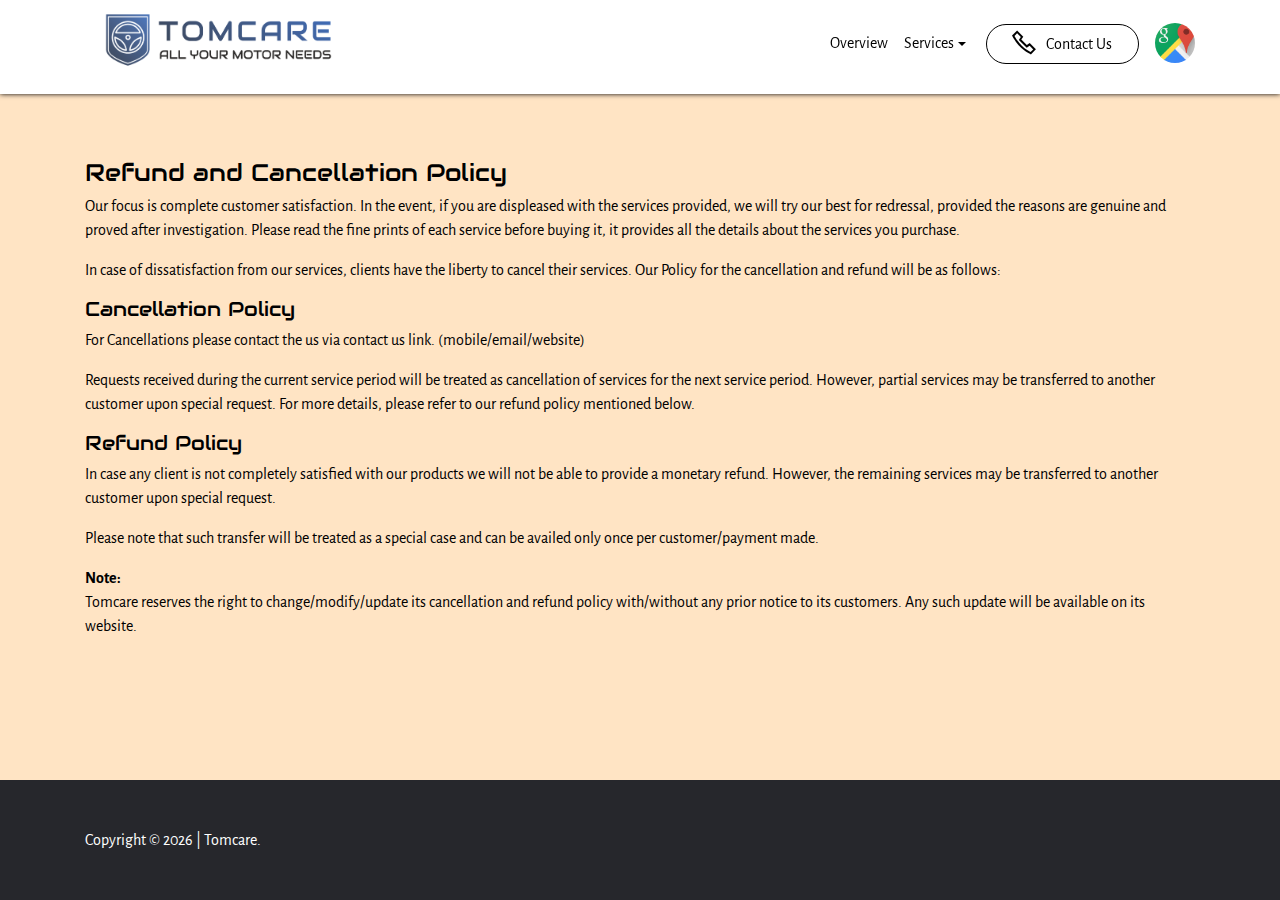
==== refundandcancellation.html @ 403dcb38 "compliance" ====
<!DOCTYPE html>
<html>
	<head>
		<meta charset="UTF-8">
		<meta http-equiv="X-UA-Compatible" content="IE=edge">
		<meta name="viewport" content="width=device-width, initial-scale=1, minimum-scale=1">
		<link rel="shortcut icon" href="assets/images/favicon.ico" type="image/x-icon">
		<meta name="description" content="Tomcare is the top destination for all your motor needs, car wash, repairs and refurbishing in Manyata Tech Park and Bangalore">
		<meta name="keywords" content="tomcare,motor repair,motor needs,car repair,car wash,car needs,car,manyata,mebp,manyata tech park,bangalore">
		<title>Tomcare</title>
		<link rel="stylesheet" href="https://fonts.googleapis.com/css?family=Alegreya+Sans:400,700&subset=latin,vietnamese,latin-ext">
		<link rel="stylesheet" href="assets/web/assets/mobirise-icons/mobirise-icons.css">
		<link rel="stylesheet" href="https://fonts.googleapis.com/css?family=Playfair+Display:400,700&subset=latin,cyrillic">
		<link rel="stylesheet" href="assets/web/assets/mobirise-icons2/mobirise2.css">
		<link rel="stylesheet" href="assets/tether/tether.min.css">
		<link rel="stylesheet" href="assets/bootstrap/css/bootstrap.min.css">
		<link rel="stylesheet" href="assets/socicon/css/socicon.min.css">
		<link rel="stylesheet" href="assets/dropdown-menu/style.light.css">
		<link rel="stylesheet" href="assets/puritym/css/style.css">
		<link rel="preload" as="style" href="assets/mobirise/css/mbr-additional.css">
		<link rel="stylesheet" href="assets/mobirise/css/mbr-additional.css" type="text/css">
		<link rel="stylesheet" href="assets/custom/css/style.css">
	</head>
	<body>
		<section id="dropdown-menu-0" data-rv-view="0">
			<nav class="navbar navbar-dropdown navbar-fixed-top">
				<div class="container">
					<div class="navbar-brand">
						<h1>
							<a href="https://www.tomcare.in" class="navbar-logo"><img src="assets/images/logo.png" alt="Tomcare"></a>
							<a href="https://www.tomcare.in" class="hidden">Tomcare</a>
						</h1>
					</div>
					<button class="navbar-toggler pull-xs-right hidden-md-up" type="button" data-toggle="collapse" data-target="index.html#exCollapsingNavbar">
						<div class="hamburger-icon"></div>
					</button>
					<ul class="nav-dropdown collapse pull-xs-right navbar-toggleable-sm nav navbar-nav" id="exCollapsingNavbar">
						<li class="nav-item"><a class="nav-link link" href="index.html#msg-box4-d">Overview</a></li>
						<li class="nav-item dropdown open">
							<a class="nav-link link dropdown-toggle" data-toggle="dropdown-submenu" href="index.html#msg-box4-d" aria-expanded="true">Services</a>
							<div class="dropdown-menu">
								<a class="dropdown-item" href="index.html#bikes">Bikes</a>
								<a class="dropdown-item" href="index.html#hatchback">Hatchback</a>
								<a class="dropdown-item" href="index.html#sedan">Sedan</a>
								<a class="dropdown-item" href="index.html#suv">SUV</a>
							</div>
						</li>
						<li class="nav-item hidden-md-up"><a class="nav-link link" href="index.html#form1-1">Contact Us</a></li>
						<li class="nav-item hidden-md-up"><a class="nav-link link" href="index.html#contacts2-9">Find us on Google Maps</a></li>
						<li class="nav-item nav-btn hidden-xs-down">
							<a class="nav-link btn btn-black-outline btn-black" href="index.html#form1-1">
							<span class="mobi-mbri mobi-mbri-phone mbr-iconfont mbr-iconfont-btn"></span>
							Contact Us
							</a>
						</li>
						<li class="nav-item hidden-xs-down">
							<a class="nav-link google-map-link" href="index.html#contacts2-9"><img alt="Find us on Google Maps" src="assets/images/google-maps.png"/></a>
						</li>
					</ul>
				</div>
			</nav>
		</section>
		<section id="refund-and-cancellation" style="padding-top:10rem">
			<div class="container">
				<div class="row">
					<div class="col-xs-12 col-md-12">
						<h4>Refund and Cancellation Policy</h4>
						<p>Our focus is complete customer satisfaction. In the event, if you are displeased with the services provided, we will try our best for redressal, provided the reasons are genuine and proved after investigation. Please read the fine prints of each service before buying it, it provides all the details about the services you purchase.</p>
						<p>In case of dissatisfaction from our services, clients have the liberty to cancel their services. Our Policy for the cancellation and refund will be as follows:</p>
						<h5>Cancellation Policy</h5>
						<p>For Cancellations please contact the us via contact us link. (mobile/email/website)</p>
						<p>Requests received during the current service period will be treated as cancellation of services for the next service period. However, partial services may be transferred to another customer upon special request. For more details, please refer to our refund policy mentioned below.</p>
						<h5>Refund Policy</h5>
						<p>In case any client is not completely satisfied with our products we will not be able to provide a monetary refund. However, the remaining services may be transferred to another customer upon special request.</p>
						<p>Please note that such transfer will be treated as a special case and can be availed only once per customer/payment made.</p>
						<strong>Note:</strong>
						<p>Tomcare reserves the right to change/modify/update its cancellation and refund policy with/without any prior notice to its customers. Any such update will be available on its website.</p>
					</div>
				</div>
			</div>
		</section>
		<footer class="mbr-section mbr-section-nopadding mbr-footer" id="footer1-2" data-rv-view="43" style="background-color: rgb(38, 39, 44); padding-top: 3rem; padding-bottom: 1.98rem;">
			<div class="container">
				<p>
					Copyright © <script>document.write(new Date().getFullYear());</script> | Tomcare. <a class="hidden" href="#">Terms of Use</a>  <a class="hidden" href="#">Privacy Policy</a>
				</p>
			</div>
		</footer>
		<script src="assets/web/assets/jquery/jquery.min.js"></script>
		<script src="assets/web/assets/jquery/jquery-ui.min.js"></script>
		<script src="assets/tether/tether.min.js"></script>
		<script src="assets/bootstrap/js/bootstrap.min.js"></script>
		<script src="assets/smooth-scroll/smooth-scroll.js"></script>
		<script src="assets/dropdown-menu/script.js"></script>
		<script src="assets/puritym/js/script.js"></script>
		<script src="assets/formoid/formoid.min.js"></script>
		<script src="assets/custom/js/script.js"></script>
	</body>
</html>
---- assets/web/assets/mobirise-icons/mobirise-icons.css ----
@font-face {
  font-family: 'MobiriseIcons';
  src:  url('mobirise-icons.eot?spat4u');
  src:  url('mobirise-icons.eot?spat4u#iefix') format('embedded-opentype'),
    url('mobirise-icons.ttf?spat4u') format('truetype'),
    url('mobirise-icons.woff?spat4u') format('woff'),
    url('mobirise-icons.svg?spat4u#MobiriseIcons') format('svg');
  font-weight: normal;
  font-style: normal;
  font-display: swap;
}

[class^="mbri-"], [class*=" mbri-"] {
  /* use !important to prevent issues with browser extensions that change fonts */
  font-family: MobiriseIcons !important;
  speak: none;
  font-style: normal;
  font-weight: normal;
  font-variant: normal;
  text-transform: none;
  line-height: 1;

  /* Better Font Rendering =========== */
  -webkit-font-smoothing: antialiased;
  -moz-osx-font-smoothing: grayscale;
}

.mbri-add-submenu:before {
  content: "\e900";
}
.mbri-alert:before {
  content: "\e901";
}
.mbri-align-center:before {
  content: "\e902";
}
.mbri-align-justify:before {
  content: "\e903";
}
.mbri-align-left:before {
  content: "\e904";
}
.mbri-align-right:before {
  content: "\e905";
}
.mbri-android:before {
  content: "\e906";
}
.mbri-apple:before {
  content: "\e907";
}
.mbri-arrow-down:before {
  content: "\e908";
}
.mbri-arrow-next:before {
  content: "\e909";
}
.mbri-arrow-prev:before {
  content: "\e90a";
}
.mbri-arrow-up:before {
  content: "\e90b";
}
.mbri-bold:before {
  content: "\e90c";
}
.mbri-bookmark:before {
  content: "\e90d";
}
.mbri-bootstrap:before {
  content: "\e90e";
}
.mbri-briefcase:before {
  content: "\e90f";
}
.mbri-browse:before {
  content: "\e910";
}
.mbri-bulleted-list:before {
  content: "\e911";
}
.mbri-calendar:before {
  content: "\e912";
}
.mbri-camera:before {
  content: "\e913";
}
.mbri-cart-add:before {
  content: "\e914";
}
.mbri-cart-full:before {
  content: "\e915";
}
.mbri-cash:before {
  content: "\e916";
}
.mbri-change-style:before {
  content: "\e917";
}
.mbri-chat:before {
  content: "\e918";
}
.mbri-clock:before {
  content: "\e919";
}
.mbri-close:before {
  content: "\e91a";
}
.mbri-cloud:before {
  content: "\e91b";
}
.mbri-code:before {
  content: "\e91c";
}
.mbri-contact-form:before {
  content: "\e91d";
}
.mbri-credit-card:before {
  content: "\e91e";
}
.mbri-cursor-click:before {
  content: "\e91f";
}
.mbri-cust-feedback:before {
  content: "\e920";
}
.mbri-database:before {
  content: "\e921";
}
.mbri-delivery:before {
  content: "\e922";
}
.mbri-desktop:before {
  content: "\e923";
}
.mbri-devices:before {
  content: "\e924";
}
.mbri-down:before {
  content: "\e925";
}
.mbri-download:before {
  content: "\e989";
}
.mbri-drag-n-drop:before {
  content: "\e927";
}
.mbri-drag-n-drop2:before {
  content: "\e928";
}
.mbri-edit:before {
  content: "\e929";
}
.mbri-edit2:before {
  content: "\e92a";
}
.mbri-error:before {
  content: "\e92b";
}
.mbri-extension:before {
  content: "\e92c";
}
.mbri-features:before {
  content: "\e92d";
}
.mbri-file:before {
  content: "\e92e";
}
.mbri-flag:before {
  content: "\e92f";
}
.mbri-folder:before {
  content: "\e930";
}
.mbri-gift:before {
  content: "\e931";
}
.mbri-github:before {
  content: "\e932";
}
.mbri-globe:before {
  content: "\e933";
}
.mbri-globe-2:before {
  content: "\e934";
}
.mbri-growing-chart:before {
  content: "\e935";
}
.mbri-hearth:before {
  content: "\e936";
}
.mbri-help:before {
  content: "\e937";
}
.mbri-home:before {
  content: "\e938";
}
.mbri-hot-cup:before {
  content: "\e939";
}
.mbri-idea:before {
  content: "\e93a";
}
.mbri-image-gallery:before {
  content: "\e93b";
}
.mbri-image-slider:before {
  content: "\e93c";
}
.mbri-info:before {
  content: "\e93d";
}
.mbri-italic:before {
  content: "\e93e";
}
.mbri-key:before {
  content: "\e93f";
}
.mbri-laptop:before {
  content: "\e940";
}
.mbri-layers:before {
  content: "\e941";
}
.mbri-left-right:before {
  content: "\e942";
}
.mbri-left:before {
  content: "\e943";
}
.mbri-letter:before {
  content: "\e944";
}
.mbri-like:before {
  content: "\e945";
}
.mbri-link:before {
  content: "\e946";
}
.mbri-lock:before {
  content: "\e947";
}
.mbri-login:before {
  content: "\e948";
}
.mbri-logout:before {
  content: "\e949";
}
.mbri-magic-stick:before {
  content: "\e94a";
}
.mbri-map-pin:before {
  content: "\e94b";
}
.mbri-menu:before {
  content: "\e94c";
}
.mbri-mobile:before {
  content: "\e94d";
}
.mbri-mobile2:before {
  content: "\e94e";
}
.mbri-mobirise:before {
  content: "\e94f";
}
.mbri-more-horizontal:before {
  content: "\e950";
}
.mbri-more-vertical:before {
  content: "\e951";
}
.mbri-music:before {
  content: "\e952";
}
.mbri-new-file:before {
  content: "\e953";
}
.mbri-numbered-list:before {
  content: "\e954";
}
.mbri-opened-folder:before {
  content: "\e955";
}
.mbri-pages:before {
  content: "\e956";
}
.mbri-paper-plane:before {
  content: "\e957";
}
.mbri-paperclip:before {
  content: "\e958";
}
.mbri-photo:before {
  content: "\e959";
}
.mbri-photos:before {
  content: "\e95a";
}
.mbri-pin:before {
  content: "\e95b";
}
.mbri-play:before {
  content: "\e95c";
}
.mbri-plus:before {
  content: "\e95d";
}
.mbri-preview:before {
  content: "\e95e";
}
.mbri-print:before {
  content: "\e95f";
}
.mbri-protect:before {
  content: "\e960";
}
.mbri-question:before {
  content: "\e961";
}
.mbri-quote-left:before {
  content: "\e962";
}
.mbri-quote-right:before {
  content: "\e963";
}
.mbri-refresh:before {
  content: "\e964";
}
.mbri-responsive:before {
  content: "\e965";
}
.mbri-right:before {
  content: "\e966";
}
.mbri-rocket:before {
  content: "\e967";
}
.mbri-sad-face:before {
  content: "\e968";
}
.mbri-sale:before {
  content: "\e969";
}
.mbri-save:before {
  content: "\e96a";
}
.mbri-search:before {
  content: "\e96b";
}
.mbri-setting:before {
  content: "\e96c";
}
.mbri-setting2:before {
  content: "\e96d";
}
.mbri-setting3:before {
  content: "\e96e";
}
.mbri-share:before {
  content: "\e96f";
}
.mbri-shopping-bag:before {
  content: "\e970";
}
.mbri-shopping-basket:before {
  content: "\e971";
}
.mbri-shopping-cart:before {
  content: "\e972";
}
.mbri-sites:before {
  content: "\e973";
}
.mbri-smile-face:before {
  content: "\e974";
}
.mbri-speed:before {
  content: "\e975";
}
.mbri-star:before {
  content: "\e976";
}
.mbri-success:before {
  content: "\e977";
}
.mbri-sun:before {
  content: "\e978";
}
.mbri-sun2:before {
  content: "\e979";
}
.mbri-tablet:before {
  content: "\e97a";
}
.mbri-tablet-vertical:before {
  content: "\e97b";
}
.mbri-target:before {
  content: "\e97c";
}
.mbri-timer:before {
  content: "\e97d";
}
.mbri-to-ftp:before {
  content: "\e97e";
}
.mbri-to-local-drive:before {
  content: "\e97f";
}
.mbri-touch-swipe:before {
  content: "\e980";
}
.mbri-touch:before {
  content: "\e981";
}
.mbri-trash:before {
  content: "\e982";
}
.mbri-underline:before {
  content: "\e983";
}
.mbri-unlink:before {
  content: "\e984";
}
.mbri-unlock:before {
  content: "\e985";
}
.mbri-up-down:before {
  content: "\e986";
}
.mbri-up:before {
  content: "\e987";
}
.mbri-update:before {
  content: "\e988";
}
.mbri-upload:before {
 content: "\e926"; 
}
.mbri-user:before {
  content: "\e98a";
}
.mbri-user2:before {
  content: "\e98b";
}
.mbri-users:before {
  content: "\e98c";
}
.mbri-video:before {
  content: "\e98d";
}
.mbri-video-play:before {
  content: "\e98e";
}
.mbri-watch:before {
  content: "\e98f";
}
.mbri-website-theme:before {
  content: "\e990";
}
.mbri-wifi:before {
  content: "\e991";
}
.mbri-windows:before {
  content: "\e992";
}
.mbri-zoom-out:before {
  content: "\e993";
}
.mbri-redo:before {
  content: "\e994";
}
.mbri-undo:before {
  content: "\e995";
}
---- assets/web/assets/mobirise-icons2/mobirise2.css ----
@font-face {
  font-family: 'Moririse2';
  font-display: swap;
  src:  url('mobirise2.eot?f2bix4');
  src:  url('mobirise2.eot?f2bix4#iefix') format('embedded-opentype'),
    url('mobirise2.ttf?f2bix4') format('truetype'),
    url('mobirise2.woff?f2bix4') format('woff'),
    url('mobirise2.svg?f2bix4#mobirise2') format('svg');
  font-weight: normal;
  font-style: normal;
}

[class^="mobi-"], [class*=" mobi-"] {
  /* use !important to prevent issues with browser extensions that change fonts */
  font-family: 'Moririse2' !important;
  speak: none;
  font-style: normal;
  font-weight: normal;
  font-variant: normal;
  text-transform: none;
  line-height: 1;

  /* Better Font Rendering =========== */
  -webkit-font-smoothing: antialiased;
  -moz-osx-font-smoothing: grayscale;
}

.mobi-mbri-add-submenu:before {
  content: "\e900";
}
.mobi-mbri-alert:before {
  content: "\e901";
}
.mobi-mbri-align-center:before {
  content: "\e902";
}
.mobi-mbri-align-justify:before {
  content: "\e903";
}
.mobi-mbri-align-left:before {
  content: "\e904";
}
.mobi-mbri-align-right:before {
  content: "\e905";
}
.mobi-mbri-android:before {
  content: "\e906";
}
.mobi-mbri-apple:before {
  content: "\e907";
}
.mobi-mbri-arrow-down:before {
  content: "\e908";
}
.mobi-mbri-arrow-next:before {
  content: "\e909";
}
.mobi-mbri-arrow-prev:before {
  content: "\e90a";
}
.mobi-mbri-arrow-up:before {
  content: "\e90b";
}
.mobi-mbri-bold:before {
  content: "\e90c";
}
.mobi-mbri-bookmark:before {
  content: "\e90d";
}
.mobi-mbri-bootstrap:before {
  content: "\e90e";
}
.mobi-mbri-briefcase:before {
  content: "\e90f";
}
.mobi-mbri-browse:before {
  content: "\e910";
}
.mobi-mbri-bulleted-list:before {
  content: "\e911";
}
.mobi-mbri-calendar:before {
  content: "\e912";
}
.mobi-mbri-camera:before {
  content: "\e913";
}
.mobi-mbri-cart-add:before {
  content: "\e914";
}
.mobi-mbri-cart-full:before {
  content: "\e915";
}
.mobi-mbri-cash:before {
  content: "\e916";
}
.mobi-mbri-change-style:before {
  content: "\e917";
}
.mobi-mbri-chat:before {
  content: "\e918";
}
.mobi-mbri-clock:before {
  content: "\e919";
}
.mobi-mbri-close:before {
  content: "\e91a";
}
.mobi-mbri-cloud:before {
  content: "\e91b";
}
.mobi-mbri-code:before {
  content: "\e91c";
}
.mobi-mbri-contact-form:before {
  content: "\e91d";
}
.mobi-mbri-credit-card:before {
  content: "\e91e";
}
.mobi-mbri-cursor-click:before {
  content: "\e91f";
}
.mobi-mbri-cust-feedback:before {
  content: "\e920";
}
.mobi-mbri-database:before {
  content: "\e921";
}
.mobi-mbri-delivery:before {
  content: "\e922";
}
.mobi-mbri-desktop:before {
  content: "\e923";
}
.mobi-mbri-devices:before {
  content: "\e924";
}
.mobi-mbri-down:before {
  content: "\e925";
}
.mobi-mbri-download-2:before {
  content: "\e926";
}
.mobi-mbri-download:before {
  content: "\e927";
}
.mobi-mbri-drag-n-drop-2:before {
  content: "\e928";
}
.mobi-mbri-drag-n-drop:before {
  content: "\e929";
}
.mobi-mbri-edit-2:before {
  content: "\e92a";
}
.mobi-mbri-edit:before {
  content: "\e92b";
}
.mobi-mbri-error:before {
  content: "\e92c";
}
.mobi-mbri-extension:before {
  content: "\e92d";
}
.mobi-mbri-features:before {
  content: "\e92e";
}
.mobi-mbri-file:before {
  content: "\e92f";
}
.mobi-mbri-flag:before {
  content: "\e930";
}
.mobi-mbri-folder:before {
  content: "\e931";
}
.mobi-mbri-gift:before {
  content: "\e932";
}
.mobi-mbri-github:before {
  content: "\e933";
}
.mobi-mbri-globe-2:before {
  content: "\e934";
}
.mobi-mbri-globe:before {
  content: "\e935";
}
.mobi-mbri-growing-chart:before {
  content: "\e936";
}
.mobi-mbri-hearth:before {
  content: "\e937";
}
.mobi-mbri-help:before {
  content: "\e938";
}
.mobi-mbri-home:before {
  content: "\e939";
}
.mobi-mbri-hot-cup:before {
  content: "\e93a";
}
.mobi-mbri-idea:before {
  content: "\e93b";
}
.mobi-mbri-image-gallery:before {
  content: "\e93c";
}
.mobi-mbri-image-slider:before {
  content: "\e93d";
}
.mobi-mbri-info:before {
  content: "\e93e";
}
.mobi-mbri-italic:before {
  content: "\e93f";
}
.mobi-mbri-key:before {
  content: "\e940";
}
.mobi-mbri-laptop:before {
  content: "\e941";
}
.mobi-mbri-layers:before {
  content: "\e942";
}
.mobi-mbri-left-right:before {
  content: "\e943";
}
.mobi-mbri-left:before {
  content: "\e944";
}
.mobi-mbri-letter:before {
  content: "\e945";
}
.mobi-mbri-like:before {
  content: "\e946";
}
.mobi-mbri-link:before {
  content: "\e947";
}
.mobi-mbri-lock:before {
  content: "\e948";
}
.mobi-mbri-login:before {
  content: "\e949";
}
.mobi-mbri-logout:before {
  content: "\e94a";
}
.mobi-mbri-magic-stick:before {
  content: "\e94b";
}
.mobi-mbri-map-pin:before {
  content: "\e94c";
}
.mobi-mbri-menu:before {
  content: "\e94d";
}
.mobi-mbri-mobile-2:before {
  content: "\e94e";
}
.mobi-mbri-mobile-horizontal:before {
  content: "\e94f";
}
.mobi-mbri-mobile:before {
  content: "\e950";
}
.mobi-mbri-mobirise:before {
  content: "\e951";
}
.mobi-mbri-more-horizontal:before {
  content: "\e952";
}
.mobi-mbri-more-vertical:before {
  content: "\e953";
}
.mobi-mbri-music:before {
  content: "\e954";
}
.mobi-mbri-new-file:before {
  content: "\e955";
}
.mobi-mbri-numbered-list:before {
  content: "\e956";
}
.mobi-mbri-opened-folder:before {
  content: "\e957";
}
.mobi-mbri-pages:before {
  content: "\e958";
}
.mobi-mbri-paper-plane:before {
  content: "\e959";
}
.mobi-mbri-paperclip:before {
  content: "\e95a";
}
.mobi-mbri-phone:before {
  content: "\e95b";
}
.mobi-mbri-photo:before {
  content: "\e95c";
}
.mobi-mbri-photos:before {
  content: "\e95d";
}
.mobi-mbri-pin:before {
  content: "\e95e";
}
.mobi-mbri-play:before {
  content: "\e95f";
}
.mobi-mbri-plus:before {
  content: "\e960";
}
.mobi-mbri-preview:before {
  content: "\e961";
}
.mobi-mbri-print:before {
  content: "\e962";
}
.mobi-mbri-protect:before {
  content: "\e963";
}
.mobi-mbri-question:before {
  content: "\e964";
}
.mobi-mbri-quote-left:before {
  content: "\e965";
}
.mobi-mbri-quote-right:before {
  content: "\e966";
}
.mobi-mbri-redo:before {
  content: "\e967";
}
.mobi-mbri-refresh:before {
  content: "\e968";
}
.mobi-mbri-responsive-2:before {
  content: "\e969";
}
.mobi-mbri-responsive:before {
  content: "\e96a";
}
.mobi-mbri-right:before {
  content: "\e96b";
}
.mobi-mbri-rocket:before {
  content: "\e96c";
}
.mobi-mbri-sad-face:before {
  content: "\e96d";
}
.mobi-mbri-sale:before {
  content: "\e96e";
}
.mobi-mbri-save:before {
  content: "\e96f";
}
.mobi-mbri-search:before {
  content: "\e970";
}
.mobi-mbri-setting-2:before {
  content: "\e971";
}
.mobi-mbri-setting-3:before {
  content: "\e972";
}
.mobi-mbri-setting:before {
  content: "\e973";
}
.mobi-mbri-share:before {
  content: "\e974";
}
.mobi-mbri-shopping-bag:before {
  content: "\e975";
}
.mobi-mbri-shopping-basket:before {
  content: "\e976";
}
.mobi-mbri-shopping-cart:before {
  content: "\e977";
}
.mobi-mbri-sites:before {
  content: "\e978";
}
.mobi-mbri-smile-face:before {
  content: "\e979";
}
.mobi-mbri-speed:before {
  content: "\e97a";
}
.mobi-mbri-star:before {
  content: "\e97b";
}
.mobi-mbri-success:before {
  content: "\e97c";
}
.mobi-mbri-sun:before {
  content: "\e97d";
}
.mobi-mbri-sun2:before {
  content: "\e97e";
}
.mobi-mbri-tablet-vertical:before {
  content: "\e97f";
}
.mobi-mbri-tablet:before {
  content: "\e980";
}
.mobi-mbri-target:before {
  content: "\e981";
}
.mobi-mbri-timer:before {
  content: "\e982";
}
.mobi-mbri-to-ftp:before {
  content: "\e983";
}
.mobi-mbri-to-local-drive:before {
  content: "\e984";
}
.mobi-mbri-touch-swipe:before {
  content: "\e985";
}
.mobi-mbri-touch:before {
  content: "\e986";
}
.mobi-mbri-trash:before {
  content: "\e987";
}
.mobi-mbri-underline:before {
  content: "\e988";
}
.mobi-mbri-undo:before {
  content: "\e989";
}
.mobi-mbri-unlink:before {
  content: "\e98a";
}
.mobi-mbri-unlock:before {
  content: "\e98b";
}
.mobi-mbri-up-down:before {
  content: "\e98c";
}
.mobi-mbri-up:before {
  content: "\e98d";
}
.mobi-mbri-update:before {
  content: "\e98e";
}
.mobi-mbri-upload-2:before {
  content: "\e98f";
}
.mobi-mbri-upload:before {
  content: "\e990";
}
.mobi-mbri-user-2:before {
  content: "\e991";
}
.mobi-mbri-user:before {
  content: "\e992";
}
.mobi-mbri-users:before {
  content: "\e993";
}
.mobi-mbri-video-play:before {
  content: "\e994";
}
.mobi-mbri-video:before {
  content: "\e995";
}
.mobi-mbri-watch:before {
  content: "\e996";
}
.mobi-mbri-website-theme-2:before {
  content: "\e997";
}
.mobi-mbri-website-theme:before {
  content: "\e998";
}
.mobi-mbri-wifi:before {
  content: "\e999";
}
.mobi-mbri-windows:before {
  content: "\e99a";
}
.mobi-mbri-zoom-in:before {
  content: "\e99b";
}
.mobi-mbri-zoom-out:before {
  content: "\e99c";
}
---- assets/socicon/css/socicon.min.css ----
@font-face{font-family:'socicon';src:url('../fonts/socicon.eot');src:url('../fonts/socicon.eot?#iefix') format('embedded-opentype'),url('../fonts/socicon.woff') format('woff'),url('../fonts/socicon.woff2') format('woff2'),url('../fonts/socicon.ttf') format('truetype'),url('../fonts/socicon.svg#sociconregular') format('svg');font-weight:normal;font-style:normal}.socicon{position:relative;top:1px;display:inline-block;font-family:'socicon';font-style:normal;font-weight:normal;line-height:1;text-transform:none !important;-webkit-font-smoothing:antialiased;-moz-osx-font-smoothing:grayscale}.socicon-twitter:before{content:"a"}.socicon-facebook:before{content:"b"}.socicon-google:before{content:"c"}.socicon-pinterest:before{content:"d"}.socicon-foursquare:before{content:"e"}.socicon-yahoo:before{content:"f"}.socicon-skype:before{content:"g"}.socicon-yelp:before{content:"h"}.socicon-feedburner:before{content:"i"}.socicon-linkedin:before{content:"j"}.socicon-viadeo:before{content:"k"}.socicon-xing:before{content:"l"}.socicon-myspace:before{content:"m"}.socicon-soundcloud:before{content:"n"}.socicon-spotify:before{content:"o"}.socicon-grooveshark:before{content:"p"}.socicon-lastfm:before{content:"q"}.socicon-youtube:before{content:"r"}.socicon-vimeo:before{content:"s"}.socicon-dailymotion:before{content:"t"}.socicon-vine:before{content:"u"}.socicon-flickr:before{content:"v"}.socicon-500px:before{content:"w"}.socicon-instagram:before{content:"x"}.socicon-wordpress:before{content:"y"}.socicon-tumblr:before{content:"z"}.socicon-blogger:before{content:"A"}.socicon-technorati:before{content:"B"}.socicon-reddit:before{content:"C"}.socicon-dribbble:before{content:"D"}.socicon-stumbleupon:before{content:"E"}.socicon-digg:before{content:"F"}.socicon-envato:before{content:"G"}.socicon-behance:before{content:"H"}.socicon-delicious:before{content:"I"}.socicon-deviantart:before{content:"J"}.socicon-forrst:before{content:"K"}.socicon-play:before{content:"L"}.socicon-zerply:before{content:"M"}.socicon-wikipedia:before{content:"N"}.socicon-apple:before{content:"O"}.socicon-flattr:before{content:"P"}.socicon-github:before{content:"Q"}.socicon-chimein:before{content:"R"}.socicon-friendfeed:before{content:"S"}.socicon-newsvine:before{content:"T"}.socicon-identica:before{content:"U"}.socicon-bebo:before{content:"V"}.socicon-zynga:before{content:"W"}.socicon-steam:before{content:"X"}.socicon-xbox:before{content:"Y"}.socicon-windows:before{content:"Z"}.socicon-outlook:before{content:"1"}.socicon-coderwall:before{content:"2"}.socicon-tripadvisor:before{content:"3"}.socicon-appnet:before{content:"4"}.socicon-goodreads:before{content:"5"}.socicon-tripit:before{content:"6"}.socicon-lanyrd:before{content:"7"}.socicon-slideshare:before{content:"8"}.socicon-buffer:before{content:"9"}.socicon-rss:before{content:","}.socicon-vkontakte:before{content:";"}.socicon-disqus:before{content:":"}.socicon-houzz:before{content:"+"}.socicon-mail:before{content:"@"}.socicon-patreon:before{content:"="}.socicon-paypal:before{content:"-"}.socicon-playstation:before{content:"^"}.socicon-smugmug:before{content:"¨"}.socicon-swarm:before{content:"$"}.socicon-triplej:before{content:"*"}.socicon-yammer:before{content:"&"}.socicon-stackoverflow:before{content:"("}.socicon-drupal:before{content:"#"}.socicon-odnoklassniki:before{content:"."}.socicon-android:before{content:"_"}.socicon-meetup:before{content:"]"}.socicon-persona:before{content:")"}.socicon-amazon:before{content:"£"}.socicon-ello:before{content:"'"}.socicon-mixcloud:before{content:"\""}.socicon-8tracks:before{content:"}"}.socicon-twitch:before{content:"{"}.socicon-bg-twitter{background:#4da7de}.socicon-bg-twitter:hover{background:#4da7de !important}.socicon-bg-facebook{background:#3e5b98}.socicon-bg-facebook:hover{background:#3e5b98 !important}.socicon-bg-google{background:#d93e2d}.socicon-bg-google:hover{background:#d93e2d !important}.socicon-bg-pinterest{background:#c92619}.socicon-bg-pinterest:hover{background:#c92619 !important}.socicon-bg-foursquare{background:#f94877}.socicon-bg-foursquare:hover{background:#f94877 !important}.socicon-bg-yahoo{background:#6e2a85}.socicon-bg-yahoo:hover{background:#6e2a85 !important}.socicon-bg-skype{background:#28abe3}.socicon-bg-skype:hover{background:#28abe3 !important}.socicon-bg-yelp{background:#c83218}.socicon-bg-yelp:hover{background:#c83218 !important}.socicon-bg-feedburner{background:#fc0}.socicon-bg-feedburner:hover{background:#fc0 !important}.socicon-bg-linkedin{background:#3371b7}.socicon-bg-linkedin:hover{background:#3371b7 !important}.socicon-bg-viadeo{background:#e4a000}.socicon-bg-viadeo:hover{background:#e4a000 !important}.socicon-bg-xing{background:#005a60}.socicon-bg-xing:hover{background:#005a60 !important}.socicon-bg-myspace{background:#323232}.socicon-bg-myspace:hover{background:#323232 !important}.socicon-bg-soundcloud{background:#fe3801}.socicon-bg-soundcloud:hover{background:#fe3801 !important}.socicon-bg-spotify{background:#7bb342}.socicon-bg-spotify:hover{background:#7bb342 !important}.socicon-bg-grooveshark{background:#000}.socicon-bg-grooveshark:hover{background:#000 !important}.socicon-bg-lastfm{background:#d41316}.socicon-bg-lastfm:hover{background:#d41316 !important}.socicon-bg-youtube{background:#e02a20}.socicon-bg-youtube:hover{background:#e02a20 !important}.socicon-bg-vimeo{background:#51b5e7}.socicon-bg-vimeo:hover{background:#51b5e7 !important}.socicon-bg-dailymotion{background:#004e72}.socicon-bg-dailymotion:hover{background:#004e72 !important}.socicon-bg-vine{background:#00b389}.socicon-bg-vine:hover{background:#00b389 !important}.socicon-bg-flickr{background:#1e1e1b}.socicon-bg-flickr:hover{background:#1e1e1b !important}.socicon-bg-500px{background:#58a9de}.socicon-bg-500px:hover{background:#58a9de !important}.socicon-bg-instagram{background:#9c7c6e}.socicon-bg-instagram:hover{background:#9c7c6e !important}.socicon-bg-wordpress{background:#464646}.socicon-bg-wordpress:hover{background:#464646 !important}.socicon-bg-tumblr{background:#45556c}.socicon-bg-tumblr:hover{background:#45556c !important}.socicon-bg-blogger{background:#ec661c}.socicon-bg-blogger:hover{background:#ec661c !important}.socicon-bg-technorati{background:#5cb030}.socicon-bg-technorati:hover{background:#5cb030 !important}.socicon-bg-reddit{background:#e74a1e}.socicon-bg-reddit:hover{background:#e74a1e !important}.socicon-bg-dribbble{background:#e84d88}.socicon-bg-dribbble:hover{background:#e84d88 !important}.socicon-bg-stumbleupon{background:#e64011}.socicon-bg-stumbleupon:hover{background:#e64011 !important}.socicon-bg-digg{background:#1d1d1b}.socicon-bg-digg:hover{background:#1d1d1b !important}.socicon-bg-envato{background:#597c3a}.socicon-bg-envato:hover{background:#597c3a !important}.socicon-bg-behance{background:#000}.socicon-bg-behance:hover{background:#000 !important}.socicon-bg-delicious{background:#020202}.socicon-bg-delicious:hover{background:#020202 !important}.socicon-bg-deviantart{background:#c5d200}.socicon-bg-deviantart:hover{background:#c5d200 !important}.socicon-bg-forrst{background:#5b9a68}.socicon-bg-forrst:hover{background:#5b9a68 !important}.socicon-bg-play{background:#000}.socicon-bg-play:hover{background:#000 !important}.socicon-bg-zerply{background:#9dbc7a}.socicon-bg-zerply:hover{background:#9dbc7a !important}.socicon-bg-wikipedia{background:#000}.socicon-bg-wikipedia:hover{background:#000 !important}.socicon-bg-apple{background:#b9bfc1}.socicon-bg-apple:hover{background:#b9bfc1 !important}.socicon-bg-flattr{background:#f67c1a}.socicon-bg-flattr:hover{background:#f67c1a !important}.socicon-bg-github{background:#221e1b}.socicon-bg-github:hover{background:#221e1b !important}.socicon-bg-chimein{background:#888688}.socicon-bg-chimein:hover{background:#888688 !important}.socicon-bg-friendfeed{background:#2f72c4}.socicon-bg-friendfeed:hover{background:#2f72c4 !important}.socicon-bg-newsvine{background:#075b2f}.socicon-bg-newsvine:hover{background:#075b2f !important}.socicon-bg-identica{background:#000}.socicon-bg-identica:hover{background:#000 !important}.socicon-bg-bebo{background:#ef1011}.socicon-bg-bebo:hover{background:#ef1011 !important}.socicon-bg-zynga{background:#dc0606}.socicon-bg-zynga:hover{background:#dc0606 !important}.socicon-bg-steam{background:#8f8d8a}.socicon-bg-steam:hover{background:#8f8d8a !important}.socicon-bg-xbox{background:#92c83e}.socicon-bg-xbox:hover{background:#92c83e !important}.socicon-bg-windows{background:#00bdf6}.socicon-bg-windows:hover{background:#00bdf6 !important}.socicon-bg-outlook{background:#0072c6}.socicon-bg-outlook:hover{background:#0072c6 !important}.socicon-bg-coderwall{background:#3e8dcc}.socicon-bg-coderwall:hover{background:#3e8dcc !important}.socicon-bg-tripadvisor{background:#000}.socicon-bg-tripadvisor:hover{background:#000 !important}.socicon-bg-appnet{background:#494949}.socicon-bg-appnet:hover{background:#494949 !important}.socicon-bg-goodreads{background:#463020}.socicon-bg-goodreads:hover{background:#463020 !important}.socicon-bg-tripit{background:#1982c3}.socicon-bg-tripit:hover{background:#1982c3 !important}.socicon-bg-lanyrd{background:#3c80c9}.socicon-bg-lanyrd:hover{background:#3c80c9 !important}.socicon-bg-slideshare{background:#4ba3a6}.socicon-bg-slideshare:hover{background:#4ba3a6 !important}.socicon-bg-buffer{background:#000}.socicon-bg-buffer:hover{background:#000 !important}.socicon-bg-rss{background:#f26109}.socicon-bg-rss:hover{background:#f26109 !important}.socicon-bg-vkontakte{background:#5a7fa6}.socicon-bg-vkontakte:hover{background:#5a7fa6 !important}.socicon-bg-disqus{background:#2e9fff}.socicon-bg-disqus:hover{background:#2e9fff !important}.socicon-bg-houzz{background:#7cc04b}.socicon-bg-houzz:hover{background:#7cc04b !important}.socicon-bg-mail{background:#000}.socicon-bg-mail:hover{background:#000 !important}.socicon-bg-patreon{background:#e44727}.socicon-bg-patreon:hover{background:#e44727 !important}.socicon-bg-paypal{background:#009cde}.socicon-bg-paypal:hover{background:#009cde !important}.socicon-bg-playstation{background:#000}.socicon-bg-playstation:hover{background:#000 !important}.socicon-bg-smugmug{background:#acfd32}.socicon-bg-smugmug:hover{background:#acfd32 !important}.socicon-bg-swarm{background:#fc9d3c}.socicon-bg-swarm:hover{background:#fc9d3c !important}.socicon-bg-triplej{background:#e53531}.socicon-bg-triplej:hover{background:#e53531 !important}.socicon-bg-yammer{background:#1175c4}.socicon-bg-yammer:hover{background:#1175c4 !important}.socicon-bg-stackoverflow{background:#fd9827}.socicon-bg-stackoverflow:hover{background:#fd9827 !important}.socicon-bg-drupal{background:#00598e}.socicon-bg-drupal:hover{background:#00598e !important}.socicon-bg-odnoklassniki{background:#f48420}.socicon-bg-odnoklassniki:hover{background:#f48420 !important}.socicon-bg-android{background:#8ec047}.socicon-bg-android:hover{background:#8ec047 !important}.socicon-bg-meetup{background:#e2373c}.socicon-bg-meetup:hover{background:#e2373c !important}.socicon-bg-persona{background:#e6753d}.socicon-bg-persona:hover{background:#e6753d !important}.socicon-bg-amazon{background:#f90}.socicon-bg-amazon:hover{background:#f90 !important}.socicon-bg-ello{background:#000}.socicon-bg-ello:hover{background:#000 !important}.socicon-bg-mixcloud{background:#314359}.socicon-bg-mixcloud:hover{background:#314359 !important}.socicon-bg-8tracks{background:#122c4b}.socicon-bg-8tracks:hover{background:#122c4b !important}.socicon-bg-twitch{background:#6441a5}.socicon-bg-twitch:hover{background:#6441a5 !important}
---- assets/dropdown-menu/style.light.css ----
.navbar-dropdown-open{overflow:hidden!important}.navbar-dropdown-open .navbar-dropdown.opened{bottom:0;left:0;overflow-y:scroll;position:fixed;right:0;top:0;transition:none}.navbar-dropdown{left:0;padding-top:1.5rem;padding-bottom:1.5rem;position:absolute;right:0;top:0;transition:all 0.25s ease;z-index:1030}.navbar-dropdown .navbar-brand,.navbar-dropdown .navbar-toggler{position:relative;z-index:995}.navbar-dropdown.bg-color.transparent{background:none!important}.navbar-dropdown.navbar-fixed-top{position:fixed}.navbar-dropdown .navbar-brand{line-height:0;margin-right:1.5rem;padding:0}.navbar-dropdown .navbar-brand a{line-height:2.35rem;vertical-align:middle}.navbar-dropdown .navbar-brand a,.navbar-dropdown .navbar-brand a:hover{text-decoration:none}.navbar-dropdown .navbar-brand .navbar-logo,.navbar-dropdown .navbar-brand .navbar-logo a{line-height:0;vertical-align:baseline}.navbar-dropdown .navbar-logo{margin-right:0.5rem}.navbar-dropdown .navbar-logo img{display:inline;height:2.35rem}@media (max-width:543px){.navbar-dropdown .navbar-toggleable-xs{padding-top:0.425rem}.navbar-dropdown .navbar-toggleable-xs .btn{margin-bottom:0.425rem;margin-top:0.425rem}.navbar-dropdown .navbar-toggleable-xs .dropdown-menu{padding-bottom:0.425rem}.navbar-dropdown .navbar-toggleable-xs .dropdown-menu .dropdown-menu{padding-bottom:0}}@media (max-width:767px){.navbar-dropdown .navbar-toggleable-sm{padding-top:0.425rem}.navbar-dropdown .navbar-toggleable-sm .btn{margin-bottom:0.425rem;margin-top:0.425rem}.navbar-dropdown .navbar-toggleable-sm .dropdown-menu{padding-bottom:0.425rem}.navbar-dropdown .navbar-toggleable-sm .dropdown-menu .dropdown-menu{padding-bottom:0}}@media (max-width:991px){.navbar-dropdown .navbar-toggleable-md{padding-top:0.425rem}.navbar-dropdown .navbar-toggleable-md .btn{margin-bottom:0.425rem;margin-top:0.425rem}.navbar-dropdown .navbar-toggleable-md .dropdown-menu{padding-bottom:0.425rem}.navbar-dropdown .navbar-toggleable-md .dropdown-menu .dropdown-menu{padding-bottom:0}}@media (min-width:544px){.navbar-dropdown{border-radius:0}}.navbar-dropdown .btn{margin-bottom:0}.navbar-dropdown .btn-white-outline{color:#fff;background-image:none;background-color:transparent;border-color:#fff}.navbar-dropdown .btn-white-outline:focus,.navbar-dropdown .btn-white-outline.focus,.navbar-dropdown .btn-white-outline:active,.navbar-dropdown .btn-white-outline.active,.open > .navbar-dropdown .btn-white-outline.dropdown-toggle{color:#000;background-color:#fff;border-color:#fff}.navbar-dropdown .btn-white-outline:hover{color:#000;background-color:#fff;border-color:#fff}.navbar-dropdown .btn-white-outline.disabled:focus,.navbar-dropdown .btn-white-outline.disabled.focus,.navbar-dropdown .btn-white-outline:disabled:focus,.navbar-dropdown .btn-white-outline:disabled.focus{border-color:white}.navbar-dropdown .btn-white-outline.disabled:hover,.navbar-dropdown .btn-white-outline:disabled:hover{border-color:white}.navbar-dropdown .btn-black-outline{color:#000;background-image:none;background-color:transparent;border-color:#000}.navbar-dropdown .btn-black-outline:focus,.navbar-dropdown .btn-black-outline.focus,.navbar-dropdown .btn-black-outline:active,.navbar-dropdown .btn-black-outline.active,.open > .navbar-dropdown .btn-black-outline.dropdown-toggle{color:#fff;background-color:#000;border-color:#000}.navbar-dropdown .btn-black-outline:hover{color:#fff;background-color:#000;border-color:#000}.navbar-dropdown .btn-black-outline.disabled:focus,.navbar-dropdown .btn-black-outline.disabled.focus,.navbar-dropdown .btn-black-outline:disabled:focus,.navbar-dropdown .btn-black-outline:disabled.focus{border-color:#333}.navbar-dropdown .btn-black-outline.disabled:hover,.navbar-dropdown .btn-black-outline:disabled:hover{border-color:#333}.is-builder .navbar-dropdown .dropdown-toggle::after{vertical-align:baseline}.dropdown-menu.dropdown-submenu{left:100%;margin-left:-6px;margin-top:-6px;top:0}.dropdown-menu .dropdown-toggle[data-toggle="dropdown-submenu"]::after{border-bottom:0.3em solid transparent;border-left:0.3em solid;border-right:0;border-top:0.3em solid transparent;margin-left:0.3rem}.dropdown-menu .dropdown-toggle[data-toggle="dropdown-submenu"][aria-expanded="true"]{background-color:#f5f5f5}.dropdown-menu .dropdown-item:focus{outline:0}.nav-dropdown-sm{clear:left;float:none!important;position:relative;z-index:999}.nav-dropdown-sm .nav-item{float:none}.nav-dropdown-sm .nav-item + .nav-item{margin-left:0}.nav-dropdown-sm .nav-link,.nav-dropdown-sm .dropdown-item{position:relative}.nav-dropdown-sm .dropdown-toggle::after{position:absolute;right:0;top:50%;margin-top:-0.15em}.nav-dropdown-sm .dropdown-toggle[data-toggle="dropdown-submenu"]::after{margin-left:.25rem;border-top:0.3em solid;border-right:0.3em solid transparent;border-left:0.3em solid transparent;border-bottom:0}.nav-dropdown-sm .dropdown-toggle[data-toggle="dropdown-submenu"][aria-expanded="true"]::after{border-top:0;border-right:0.3em solid transparent;border-left:0.3em solid transparent;border-bottom:0.3em solid}.nav-dropdown-sm .dropdown-menu{margin:0;padding:0;position:relative;top:0;left:0;width:100%;border:0;float:none;border-radius:0;background:none;padding-left:20px}.nav-dropdown-sm .dropdown-item{padding-left:0}.nav-dropdown-sm .dropdown-item,.nav-dropdown-sm .dropdown-item:hover,.nav-dropdown-sm .dropdown-item:focus{background:none!important}
---- assets/puritym/css/style.css ----
/**
 * BOOTSTRAP CUSTOM
 */
.container {
  position: relative;
}

.btn {
  margin-bottom: 0.5rem;
}

.btn + .btn {
  margin-left: 1rem;
}

.btn-white {
  background: #fff;
  color: inherit;
}

.btn-black {
  background: #000;
  color: #fff;
}

.btn-social,
.btn-social:hover,
.btn-social:active,
.btn-social:focus {
  color: #fff;
}

.display-1 {
  font-size: 4.3rem;
  margin-top: 3.9rem;
  margin-bottom: 2.8rem;
}

.display-2 {
  font-size: 3.5rem;
  margin-top: 3.5rem;
  margin-bottom: 2.5rem;
}

.display-3 {
  font-size: 2.8rem;
  margin-top: 3.2rem;
  margin-bottom: 2rem;
}

.display-4 {
  font-size: 2.3rem;
  margin-top: 2.3rem;
  margin-bottom: 1.8rem;
}

p.lead,
.lead p {
  margin-bottom: 2rem;
}

.card .card-img-top {
  width: 100%;
}

.card-block {
  background-color: #fff;
}

@media (min-width: 768px) {
  .col-md-4:nth-of-type(3n+1) {
    clear: left;
  }
}

@media (min-width: 544px) and (max-width: 767px) {
  .col-md-4:nth-of-type(odd) {
    clear: left;
  }
}

.row.no-gutter {
  margin-left: 0;
  margin-right: 0;
}

.row.no-gutter > [class*=col-]:not(:first-child),
.row.no-gutter > [class*=col-]:not(:last-child) {
  padding-right: 0;
  padding-left: 0;
}

blockquote {
  padding: .5rem 1rem;
  margin: 0 0 1rem;
  margin-bottom: 1rem;
  font-size: 1.25rem;
  border-left: .25rem solid #f1c050;
}

/**
 * TYPOGRAPHY
 */
body {
  font-family: "Alegreya Sans", sans-serif;
}

h1, h2, h3, h4, h5, h6,
.h1, .h2, .h3, .h4, .h5, .h6,
.display-1, .display-2, .display-3, .display-4 {
  font-family: "Playfair Display", sans-serif;
}

/**
 * MAPS
 */
@-webkit-keyframes mapCircleLoading {
  from {
    -webkit-transform: rotate(0deg);
  }
  to {
    -webkit-transform: rotate(359deg);
  }
}

@keyframes mapCircleLoading {
  from {
    transform: rotate(0deg);
  }
  to {
    transform: rotate(359deg);
  }
}

.mbr-map {
  position: relative;
}

.mbr-map iframe {
  height: 100%;
  width: 100%;
}

.mbr-map [data-state-details] {
  color: #6b6763;
  font-family: "Alegreya Sans", sans-serif;
  font-size: 1.25rem;
  height: 1.5em;
  margin-top: -0.75em;
  padding-left: 20px;
  padding-right: 20px;
  position: absolute;
  text-align: center;
  top: 50%;
  width: 100%;
}

.mbr-map[data-state] {
  background: #e9e5dc;
}

.mbr-map[data-state="loading"] [data-state-details] {
  display: none;
}

.mbr-map[data-state="loading"]::after {
  content: "";
  -webkit-animation: mapCircleLoading .6s infinite linear;
  animation: mapCircleLoading .6s infinite linear;
  border-radius: 50%;
  border: 6px rgba(255, 255, 255, 0.35) solid;
  border-top-color: #fff;
  height: 40px;
  left: 50%;
  margin-left: -20px;
  margin-top: -20px;
  position: absolute;
  top: 50%;
  width: 40px;
}

/**
 * SECTIONS
 */
.mbr-section {
  position: relative;
  padding-top: 9rem;
  padding-bottom: 9rem;
  background-position: 50% 50%;
  background-repeat: no-repeat;
  background-size: cover;
}

.mbr-section-full {
  display: table;
  width: 100%;
  height: 100vh;
  padding-top: 0;
  padding-bottom: 0;
}

.mbr-section-small {
  padding-top: 4.5rem;
  padding-bottom: 4.5rem;
}

.mbr-section-nopadding {
  padding-top: 0;
  padding-bottom: 0;
}

.mbr-section-title {
  margin-top: 0;
}

.mbr-table {
  display: table;
}

.mbr-table-cell {
  position: relative;
  display: table-cell;
  vertical-align: middle;
  padding-top: 9rem;
  padding-bottom: 9rem;
}

.mbr-inner-padding {
  padding: 4rem;
}

/* footer */
.mbr-footer {
  color: #fff;
}

.mbr-footer .mbr-map,
.mbr-footer .mbr-google-map {
  height: 300px;
}

.mbr-footer .form-control {
  color: #fff;
  background-color: #26272c;
  border-color: #1b1c20;
}

.mbr-footer ul {
  list-style-type: none;
  padding: 0;
}

.mbr-footer ul li {
  position: relative;
  padding-left: 1.2rem;
}

.mbr-footer ul li:before {
  content: '';
  position: absolute;
  margin-left: -1.2rem;
  width: 10px;
  height: 1px;
  top: 50%;
  background-color: #fff;
}

footer.mbr-footer {
  padding-top: 3rem;
  padding-bottom: 2rem;
}

/**
 * NAVBAR
 */
.mbr-navbar {
  position: absolute;
  top: 0;
  right: 0;
  left: 0;
  padding: 1.5rem 1rem;
  background-color: #fff;
  z-index: 1030;
}

.mbr-navbar.navbar-fixed-top {
  position: fixed;
}

.mbr-navbar.navbar-transparent {
  background-color: transparent;
}

.mbr-navbar .navbar-logo {
  margin-right: 1.5rem;
  float: left;
}

.mbr-navbar .navbar-logo,
.mbr-navbar .navbar-logo img {
  height: 37px;
}

.mbr-navbar .navbar-brand {
  margin-right: 1.5rem;
}

.mbr-navbar .navbar-divider,
.mbr-navbar .navbar-nav .nav-item + .nav-item,
.mbr-navbar .navbar-nav .nav-link + .nav-link {
  margin-left: 1rem;
}

.mbr-navbar .navbar-nav + .navbar-nav {
  margin-right: 20px;
}

.mbr-navbar .hamburger-icon, .navbar-dropdown .hamburger-icon {
  content: "";
  width: 16px;
  -webkit-box-shadow: 0 -6px 0 1px,0 0 0 1px,0 6px 0 1px;
  -moz-box-shadow: 0 -6px 0 1px,0 0 0 1px,0 6px 0 1px;
  box-shadow: 0 -6px 0 1px,0 0 0 1px,0 6px 0 1px;
}

/**
 * HELPERS
 */
/* Colors */
.text-white {
  color: #fff !important;
}

.text-black {
  color: #000 !important;
}

/**
 * Mobirise Classes
 */
.mbr-after-navbar:before {
  content: "";
  display: block;
  height: 54px;
}

.mbr-section__container--first {
  padding-bottom: 1rem;
}

.mbr-section__container--middle {
  padding-top: 1rem;
  padding-bottom: 1rem;
}

.mbr-section__container--last {
  padding-top: 1rem;
}

.mbr-overlay,
.mbr-background-video,
.mbr-background-video-preview {
  position: absolute;
  bottom: 0;
  left: 0;
  right: 0;
  top: 0;
}

.mbr-overlay {
  background-color: #fff;
  opacity: 0.5;
  z-index: 1;
}

.mbr-overlay ~ * {
  z-index: 2;
}

.mbr-background-video-preview {
  z-index: 0 !important;
}

.mbr-figure {
  display: block;
  overflow: hidden;
  position: relative;
  width: 100%;
  margin: 0;
}

.mbr-figure img, .mbr-figure iframe {
  display: block;
  width: 100%;
}

.mbr-figure .mbr-figure-caption {
  width: 100%;
  padding: 1.5rem 0;
  background-color: #FFF8E0;
}

.mbr-figure .mbr-figure-caption-over {
  position: absolute;
  bottom: 0;
  background-color: rgba(255, 255, 255, 0.5);
}

.mbr-map,
.mbr-google-map {
  height: 400px;
}

.mbr-arrow {
  position: absolute;
  text-align: center;
  font-size: 35px;
  bottom: 71px;
  left: 50%;
  text-decoration: none !important;
  width: 30px;
  margin-left: -15px;
  line-height: 1px;
  padding: 0 20px;
  -webkit-animation: floating-arrow 1.6s infinite ease-in-out 0s;
  -o-animation: floating-arrow 1.6s infinite ease-in-out 0s;
  animation: floating-arrow 1.6s infinite ease-in-out 0s;
}

.mbr-arrow, .mbr-arrow:hover, .mbr-arrow:focus {
  color: inherit;
}

@-webkit-keyframes floating-arrow {
  from {
    -webkit-transform: translateY(0);
    transform: translateY(0);
  }
  65% {
    -webkit-transform: translateY(11px);
    transform: translateY(11px);
  }
  to {
    -webkit-transform: translateY(0);
    transform: translateY(0);
  }
}

@-o-keyframes floating-arrow {
  from {
    -webkit-transform: translateY(0);
    transform: translateY(0);
  }
  65% {
    -webkit-transform: translateY(11px);
    transform: translateY(11px);
  }
  to {
    -webkit-transform: translateY(0);
    transform: translateY(0);
  }
}

@keyframes floating-arrow {
  from {
    -webkit-transform: translateY(0);
    transform: translateY(0);
  }
  65% {
    -webkit-transform: translateY(11px);
    transform: translateY(11px);
  }
  to {
    -webkit-transform: translateY(0);
    transform: translateY(0);
  }
}

@media (max-width: 767px) {
  .mbr-arrow {
    bottom: 41px;
  }
}

@media (max-width: 320px) {
  .mbr-arrow {
    bottom: 21px;
    text-align: center;
  }
}

@media all and (device-width: 320px) and (device-height: 568px) and (orientation: portrait) {
  .mbr-arrow {
    bottom: 31px;
  }
}

/*-------

   Slider

-------*/
.mbr-slider .carousel-inner > .active,
.mbr-slider .carousel-inner > .next,
.mbr-slider .carousel-inner > .prev {
  display: table;
}

.mbr-slider .carousel-control {
  background-image: none;
  width: 54px;
  height: 54px;
  top: 50%;
  margin-top: -27px;
  line-height: 54px;
  border-radius: 27px;
  color: inherit;
  background: #fff;
  border: 1px solid #000;
  opacity: 1;
  text-shadow: none;
  z-index: 5;
  -webkit-transition: all 0.2s ease-in-out 0s;
  -o-transition: all 0.2s ease-in-out 0s;
  transition: all 0.2s ease-in-out 0s;
}

.mbr-slider .carousel-control .icon-next,
.mbr-slider .carousel-control .icon-prev {
  margin-top: -18px;
  font-size: 30px;
}

.mbr-slider .carousel-control.left {
  margin-left: 2rem;
}

.mbr-slider .carousel-control.right {
  margin-right: 2rem;
}

.mbr-slider .carousel-control:hover {
  background: #000;
  color: #fff;
}

.mbr-slider .carousel-indicators {
  bottom: 0;
}

.mbr-slider .carousel-indicators li,
.mbr-slider .carousel-indicators .active {
  width: 15px;
  height: 15px;
  margin: 3px;
  border: 1px solid #000;
}

.mbr-slider .carousel-indicators .active {
  background-color: #000;
}

.mbr-slider .mbr-overlay {
  z-index: 0;
}

@media (max-width: 767px) {
  .mbr-slider .carousel-control {
    top: auto;
    bottom: 20px;
  }
  .mbr-slider > .container .carousel-control {
    margin-bottom: 0px;
  }
}

/* boxed slider */
.mbr-slider > .boxed-slider {
  position: relative;
  padding: 93px 0;
}

.mbr-slider > .boxed-slider > div {
  position: relative;
}

.mbr-slider > .container img {
  width: 100%;
}

.mbr-slider > .container img + .row {
  position: absolute;
  top: 50%;
  left: 0;
  right: 0;
  -webkit-transform: translateY(-50%);
  -moz-transform: translateY(-50%);
  transform: translateY(-50%);
}

.mbr-slider .mbr-section {
  padding: 0;
  background-attachment: scroll;
}

.mbr-slider .mbr-table-cell {
  padding: 0;
}

.mbr-slider > .container .carousel-indicators {
  margin-bottom: 3px;
}

/* article slider */
.mbr-slider > .article-slider .mbr-section,
.mbr-slider > .article-slider .mbr-section .mbr-table-cell {
  padding-top: 0;
  padding-bottom: 0;
}

/*-------

   Gallery

-------*/
.mbr-gallery .mbr-gallery-item {
  position: relative;
  display: inline-block;
  width: 25%;
}

@media (max-width: 768px) {
  .mbr-gallery .mbr-gallery-item {
    width: 50%;
  }
}

@media (max-width: 400px) {
  .mbr-gallery .mbr-gallery-item {
    width: 100%;
  }
}

.mbr-gallery .mbr-gallery-item > a {
  position: relative;
  display: block;
  background: #fff;
  outline: none;
}

.mbr-gallery .mbr-gallery-item img {
  width: 100%;
  opacity: 1;
  -webkit-transition: .2s opacity ease-in-out;
  transition: .2s opacity ease-in-out;
}

.mbr-gallery .mbr-gallery-item > a:hover img {
  opacity: 0.9;
}

.mbr-gallery .mbr-gallery-item .icon {
  position: absolute;
  font-size: 30px;
  top: 50%;
  left: 50%;
  color: #000;
  opacity: 0;
  -webkit-transform: translateX(-50%) translateY(-50%);
  transform: translateX(-50%) translateY(-50%);
  -webkit-transition: .2s opacity ease-in-out;
  transition: .2s opacity ease-in-out;
}

.mbr-gallery .mbr-gallery-item > a:hover .icon {
  opacity: 1;
}

/* remove spacing */
.mbr-gallery .mbr-gallery-row.no-gutter {
  margin: 0;
}

.mbr-gallery .mbr-gallery-row.no-gutter .mbr-gallery-item {
  padding: 0;
}

/* container */
.mbr-gallery .container.mbr-gallery-layout-default {
  padding: 93px 0;
}

/* fix horizontal scrollbar */
.mbr-gallery .mbr-gallery-layout-default,
.mbr-gallery .mbr-gallery-layout-article {
  overflow: hidden;
}

/* lightbox */
.mbr-gallery .modal {
  position: fixed;
  overflow: hidden;
  padding-right: 0 !important;
}

.mbr-gallery .modal-body {
  padding: 0;
}

.mbr-gallery .modal-body img {
  width: 100%;
}

.mbr-gallery .modal .close {
  position: absolute;
  background-image: none;
  font-size: 20px;
  width: 54px;
  height: 54px;
  border-radius: 27px;
  color: #000;
  top: 2rem;
  right: 2rem;
  line-height: 54px;
  opacity: 1;
  border: 1px solid #000;
  text-align: center;
  text-shadow: none;
  z-index: 5;
  -webkit-transition: all 0.2s ease-in-out 0s;
  -o-transition: all 0.2s ease-in-out 0s;
  transition: all 0.2s ease-in-out 0s;
}

.mbr-gallery .modal .close:hover {
  background: #000;
  color: #fff;
}

/* modal back color opacity */
.modal-backdrop.in {
  opacity: 0.8;
  filter: alpha(opacity=80);
}

@media (max-width: 768px) {
  .mbr-gallery .modal-dialog {
    margin: 10px auto;
  }
  .mbr-gallery .carousel-indicators,
  .mbr-gallery .carousel-control,
  .mbr-gallery .modal .close {
    position: fixed;
  }
}

/* fix fade in effect */
.mbr-gallery .modal.fade .modal-dialog {
  margin-top: -100px;
  -webkit-transition: margin-top 0.3s ease-out;
  -moz-transition: margin-top 0.3s ease-out;
  -o-transition: margin-top 0.3s ease-out;
  transition: margin-top 0.3s ease-out;
}

.mbr-gallery .modal.in .modal-dialog,
.mbr-gallery .modal.fade .modal-dialog {
  -webkit-transform: none;
  -ms-transform: none;
  -o-transform: none;
  transform: none;
}

.mbr-gallery .modal.in .modal-dialog {
  margin-top: 30px;
}

/* iconfont default styling */
/* for buttons */
.mbr-iconfont.mbr-iconfont-btn,
.mbr-buttons__btn .mbr-iconfont {
  padding-right: 0.3em;
  font-size: 1.5em;
  line-height: 0.5em;
  vertical-align: text-bottom;
  position: relative;
  top: -0.1em;
  text-decoration: none;
}

/* menu links */
.mbr-iconfont.mbr-iconfont-btn-parent,
.mbr-buttons__link .mbr-iconfont {
  padding-right: 0.3em;
  font-size: 1.3em;
  top: -0.2em;
  position: relative;
  vertical-align: middle;
}

/* msg-box4 */
.mbr-iconfont.mbr-iconfont-msg-box4,
.mbr-iconfont.mbr-iconfont-msg-box5 {
  font-size: 357px;
  text-decoration: none;
  color: #000;
}

/*menu logo */
.mbr-iconfont.mbr-iconfont-menu,
.mbr-iconfont.mbr-iconfont-ext__menu {
  font-size: 37px;
  text-decoration: none;
  color: rgba(0, 0, 0, 0.8);
}

/* contacts1 */
.mbr-iconfont.mbr-iconfont-contacts1 {
  font-size: 119px;
  text-decoration: none;
  color: #9C9C9C;
}

.mbr-iconfont.mbr-iconfont-features1 {
  font-size: 140px;
  text-decoration: none;
  text-align: center;
  display: block;
  margin-top: 0.2em;
}

.mbr-table-cell-lg {
  position: relative;
  display: table-cell;
  vertical-align: middle;
  padding-top: 0;
  padding-bottom: 0;
  float: none;
}

@media (max-width: 991px) {
  .mbr-table-cell-lg {
    display: block;
  }
}

/*image-resize*/
.image-size .mbr-figure {
  text-align: center;
}

@media (max-width: 991px) {
  .image-size {
    width: 100% !important;
  }
  .image-size .mbr-iconfont {
    font-size: 260px !important;
  }
}

.align-center {
  text-align: center;
}

.col,
.col-12,
.col-auto {
  position: relative;
  width: 100%;
  min-height: 1px;
  padding-left: 15px;
  padding-right: 15px;
}

.col {
  -ms-flex-preferred-size: 0;
  flex-basis: 0;
  -ms-flex-positive: 1;
  flex-grow: 1;
  max-width: 100%;
}

.col-auto {
  -ms-flex: 0 0 auto;
  flex: 0 0 auto;
  width: auto;
  max-width: none;
}

form a.btn {
  margin: 0;
}

.mx-auto {
  margin: 0 auto;
}

section.custom-form .container,
section.form .container {
  display: flex;
}

.form-row {
  display: flex;
  flex-wrap: wrap;
  margin: 0 -15px;
}
.engine {
	position: absolute;
	text-indent: -2400px;
	text-align: center;
	padding: 0;
	top: 0;
	left: -2400px;
}
---- assets/mobirise/css/mbr-additional.css ----
#dropdown-menu-0 .hide-buttons [data-button] {
  display: none !important;
}
#dropdown-menu-0 .nav .link,
#dropdown-menu-0 .dropdown-item {
  font-size: 1em;
  color: #000000;
}
#dropdown-menu-0 .navbar,
#dropdown-menu-0 .dropdown-menu {
  background: #ffffff;
}
#dropdown-menu-0 .dropdown-menu .dropdown-toggle[aria-expanded="true"],
#dropdown-menu-0 .dropdown-menu a:hover,
#dropdown-menu-0 .dropdown-menu a:focus {
  background: #f5f5f5;
}
#dropdown-menu-0 .navbar-toggler {
  color: #000000;
}
#header4-a H1 {
  color: #000000;
}
#msg-box3-4 .mbr-header .mbr-header__text {
  text-align: center;
}
#msg-box3-4 .mbr-header .mbr-header__subtext {
  text-align: center;
}
---- assets/mobirise/css/mbr-additional.css ----
#dropdown-menu-0 .hide-buttons [data-button] {
  display: none !important;
}
#dropdown-menu-0 .nav .link,
#dropdown-menu-0 .dropdown-item {
  font-size: 1em;
  color: #000000;
}
#dropdown-menu-0 .navbar,
#dropdown-menu-0 .dropdown-menu {
  background: #ffffff;
}
#dropdown-menu-0 .dropdown-menu .dropdown-toggle[aria-expanded="true"],
#dropdown-menu-0 .dropdown-menu a:hover,
#dropdown-menu-0 .dropdown-menu a:focus {
  background: #f5f5f5;
}
#dropdown-menu-0 .navbar-toggler {
  color: #000000;
}
#header4-a H1 {
  color: #000000;
}
#msg-box3-4 .mbr-header .mbr-header__text {
  text-align: center;
}
#msg-box3-4 .mbr-header .mbr-header__subtext {
  text-align: center;
}
---- assets/custom/css/style.css ----
.hidden {
    display: none!important;
}
.navbar-dropdown {
    padding-top: 0;
    padding-bottom: 0;
    box-shadow: 0 0 5px 0;
}
.navbar-dropdown .navbar-logo img {
    height: 5rem;
}
.navbar-dropdown .nav-dropdown {
    padding-top: 1.5em;
    padding-bottom: 1.5em;
}
.card .card-block h3 {
    font-family: unset;
    font-size: 1.05em;
    text-align: left;
    border: 1px solid #e5e5e5;
    background-color: #e5e5e5;
    padding: 0.25em;
}
.card .card-block h3::after {
    content: "+";
    float: right;
    font-weight: bold;
}
.card .card-block h3.ui-accordion-header-active::after {
    content: "-";
    float: right;
    font-weight: bold;
}
.card .card-block h3 .price {
    font-weight: bold;
}
.card .card-block h3 .price::before {
    content: "@ ₹ ";
}
.list-group-item:first-child {
    border: none;
}
.whatsapp-btn {
    height: 1.5em;
}
@media (max-width: 768px) {
    .navbar-toggler {
        margin-top: 1.5em;
        margin-bottom: 1.5em;
    }
    .navbar-brand {
        margin-right: 0!important;
        width: 80%;
    }
}
/*default version*/
@font-face {
	font-family: 'audiowide-regular';
	src: url('../fonts/Audiowide-Regular.ttf'); 
	src: 
		local('Audiowide Regular'),
		local('Audiowide-Regular'),
		url('../fonts/Audiowide-Regular.ttf') 
		format('truetype');
}
/*bold version*/
@font-face {
	font-family: 'audiowide-bold';
	src: url('../fonts/Audiowide-Regular.ttf'); 
	src: 
		local('Audiowide Regular'),
		local('Audiowide-Regular'),
		url('../fonts/Audiowide-Regular.ttf') 
		format('truetype');
	font-weight: bold;
}
h1, h2, h3, h4, h5, h6, .h1, .h2, .h3, .h4, .h5, .h6, .display-1, .display-2, .display-3, .display-4 {
    font-family: "Audiowide-Regular", sans-serif;
}
.mbr-section-title {
    text-transform: capitalize;
}
.tag-small {
    font-size: 1.75rem;
}
.tag-large {
    font-size: 4rem;
}
.mbr-table-cell {
    vertical-align: top;
    padding-top: 5rem;
    text-align: center;
}
.google-map-link img {
    padding: 0;
    margin-top: -0.5rem;
    height: 2.5em;
    border-radius: 50%;
}
.list-group-item {
    text-transform: capitalize;
}
.bg-bikes {
    color: white;
    background-color: blueviolet;
}
.card-header {
    font-size: 1.5em;
}
#refund-and-cancellation {
    background-color: bisque;
    min-height: calc(100vh - 7.5rem);
}
footer {
    background-color: rgb(38, 39, 44);
    padding-top: 3rem;
    padding-bottom: 1.98rem;
    height: 7.5rem;
}
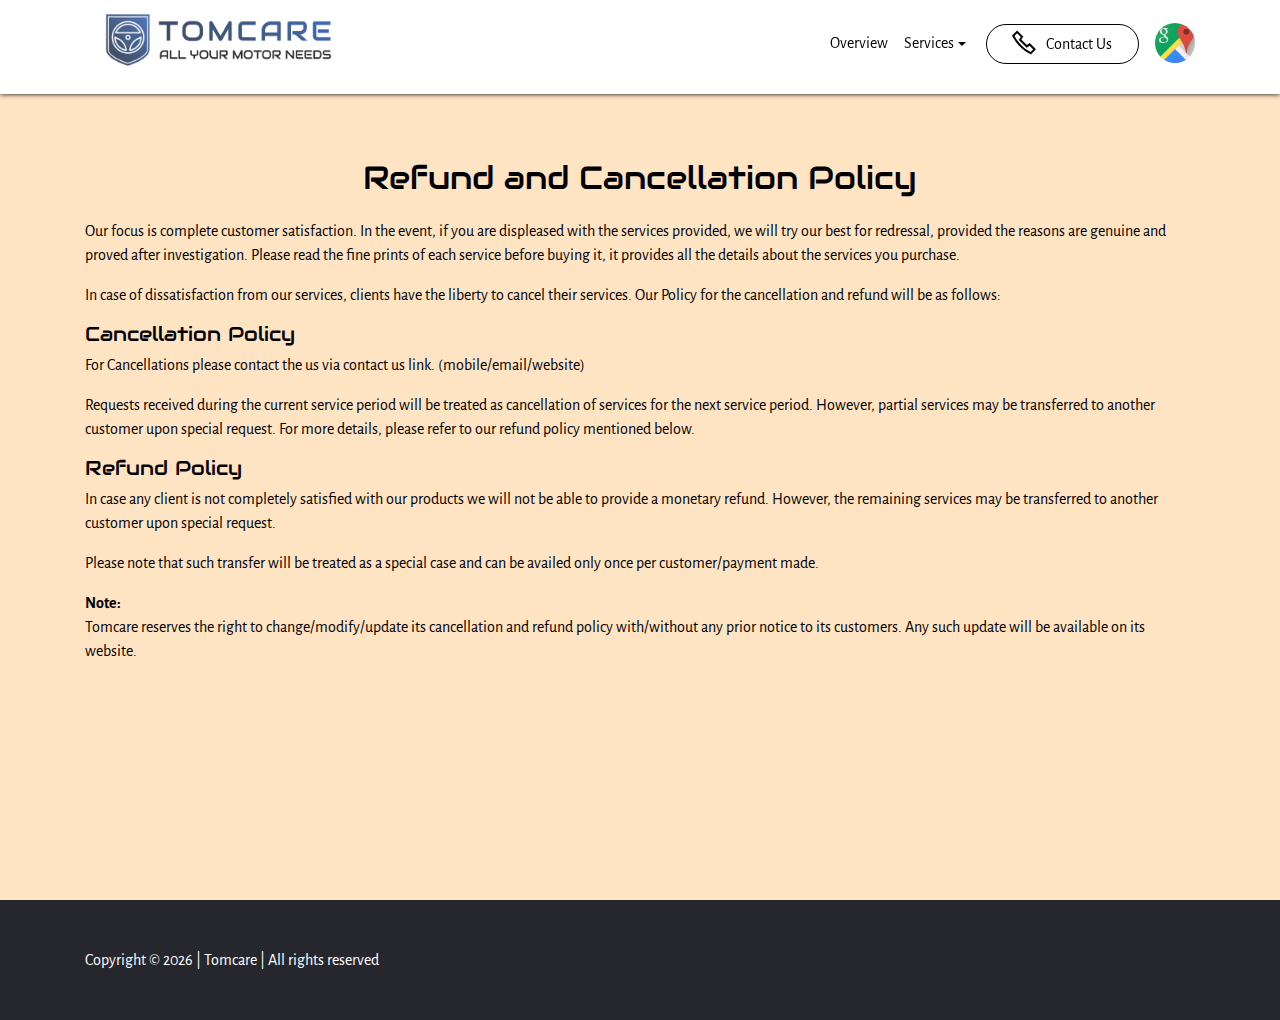
==== commit 7bd4640d: "compliance" ====
--- a/refundandcancellation.html
+++ b/refundandcancellation.html
@@ -64,7 +64,7 @@
 			<div class="container">
 				<div class="row">
 					<div class="col-xs-12 col-md-12">
-						<h4>Refund and Cancellation Policy</h4>
+						<h4 style="text-align: center; margin-bottom: 1.5rem; font-size: 2rem;">Refund and Cancellation Policy</h4>
 						<p>Our focus is complete customer satisfaction. In the event, if you are displeased with the services provided, we will try our best for redressal, provided the reasons are genuine and proved after investigation. Please read the fine prints of each service before buying it, it provides all the details about the services you purchase.</p>
 						<p>In case of dissatisfaction from our services, clients have the liberty to cancel their services. Our Policy for the cancellation and refund will be as follows:</p>
 						<h5>Cancellation Policy</h5>
@@ -82,7 +82,7 @@
 		<footer class="mbr-section mbr-section-nopadding mbr-footer" id="footer1-2" data-rv-view="43" style="background-color: rgb(38, 39, 44); padding-top: 3rem; padding-bottom: 1.98rem;">
 			<div class="container">
 				<p>
-					Copyright © <script>document.write(new Date().getFullYear());</script> | Tomcare. <a class="hidden" href="#">Terms of Use</a>  <a class="hidden" href="#">Privacy Policy</a>
+					Copyright © <script>document.write(new Date().getFullYear());</script> | Tomcare | All rights reserved
 				</p>
 			</div>
 		</footer>
--- a/assets/custom/css/style.css
+++ b/assets/custom/css/style.css
@@ -109,6 +109,14 @@
 }
 #refund-and-cancellation {
     background-color: bisque;
+    min-height: calc(100vh);
+}
+#privacy-policy {
+    background-color: aliceblue;
+    min-height: calc(100vh);
+}
+#terms-and-conditions {
+    background-color: mediumaquamarine;
     min-height: calc(100vh - 7.5rem);
 }
 footer {
